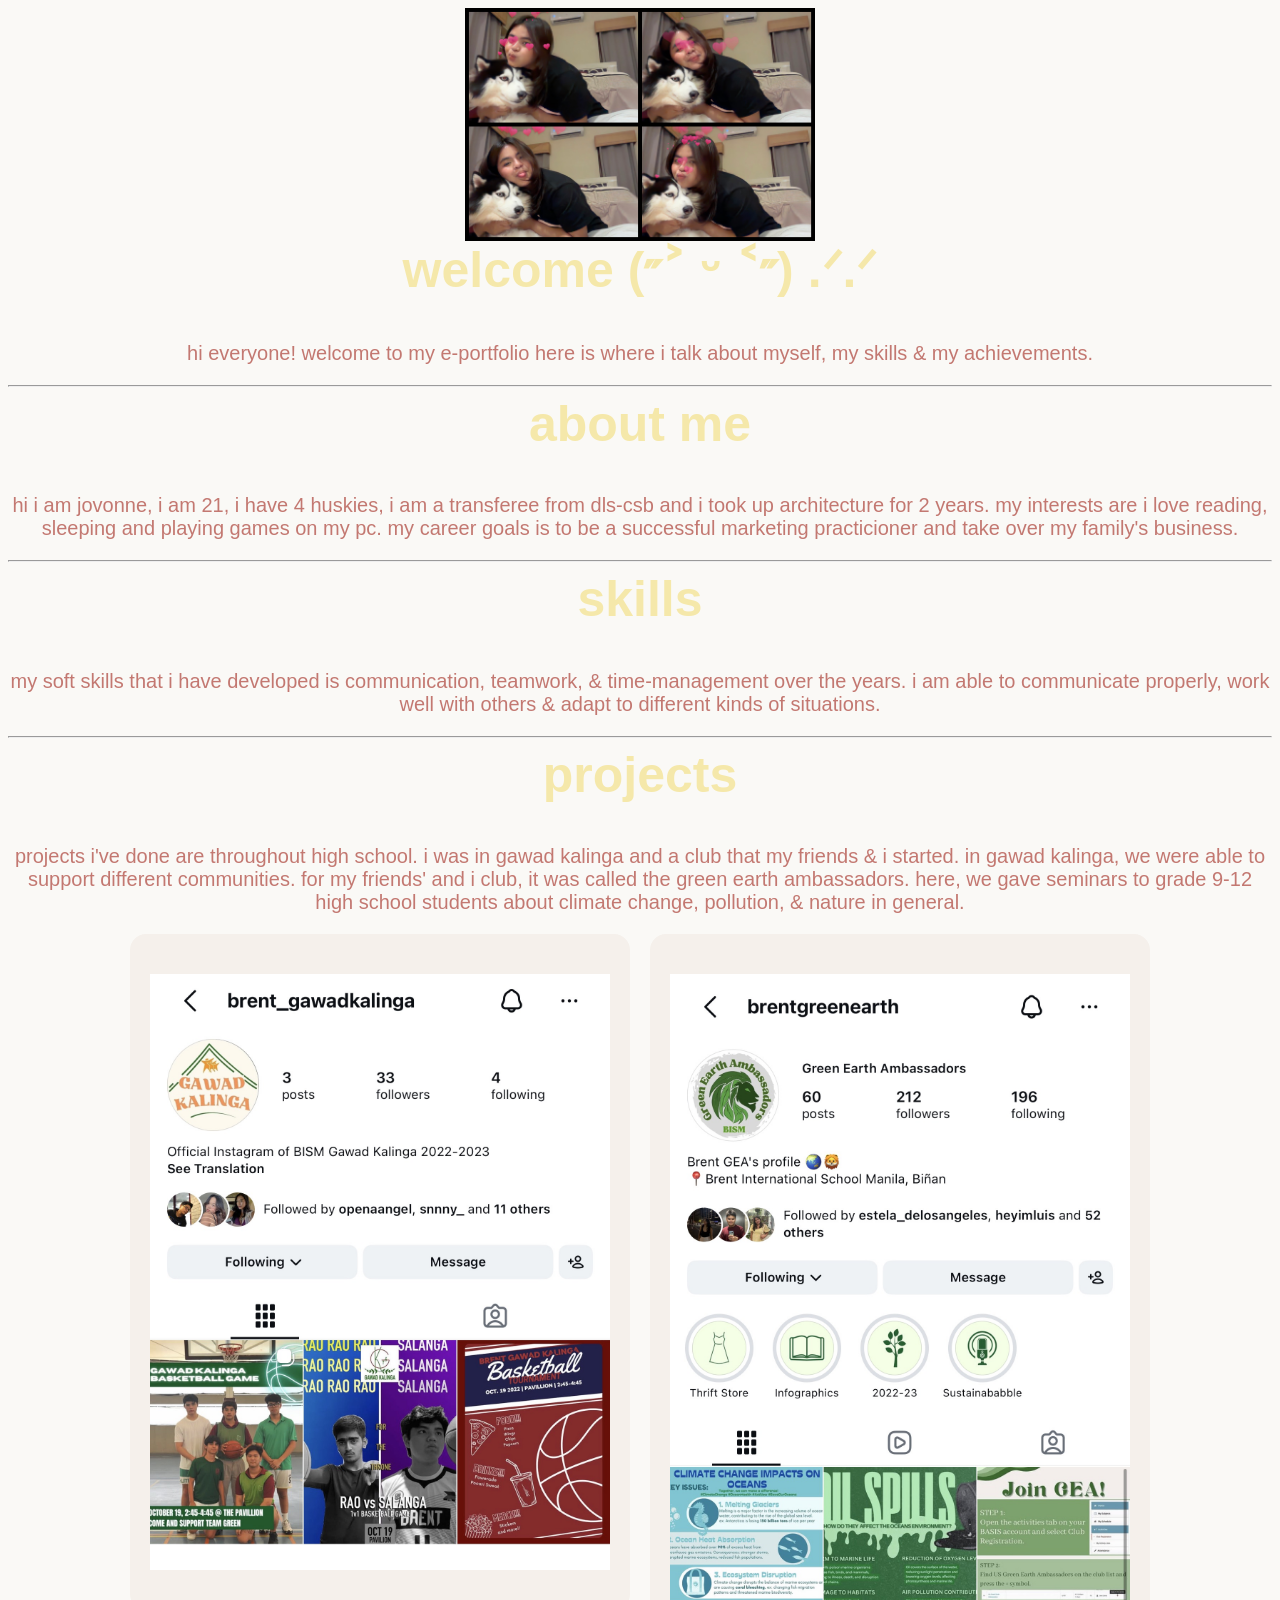
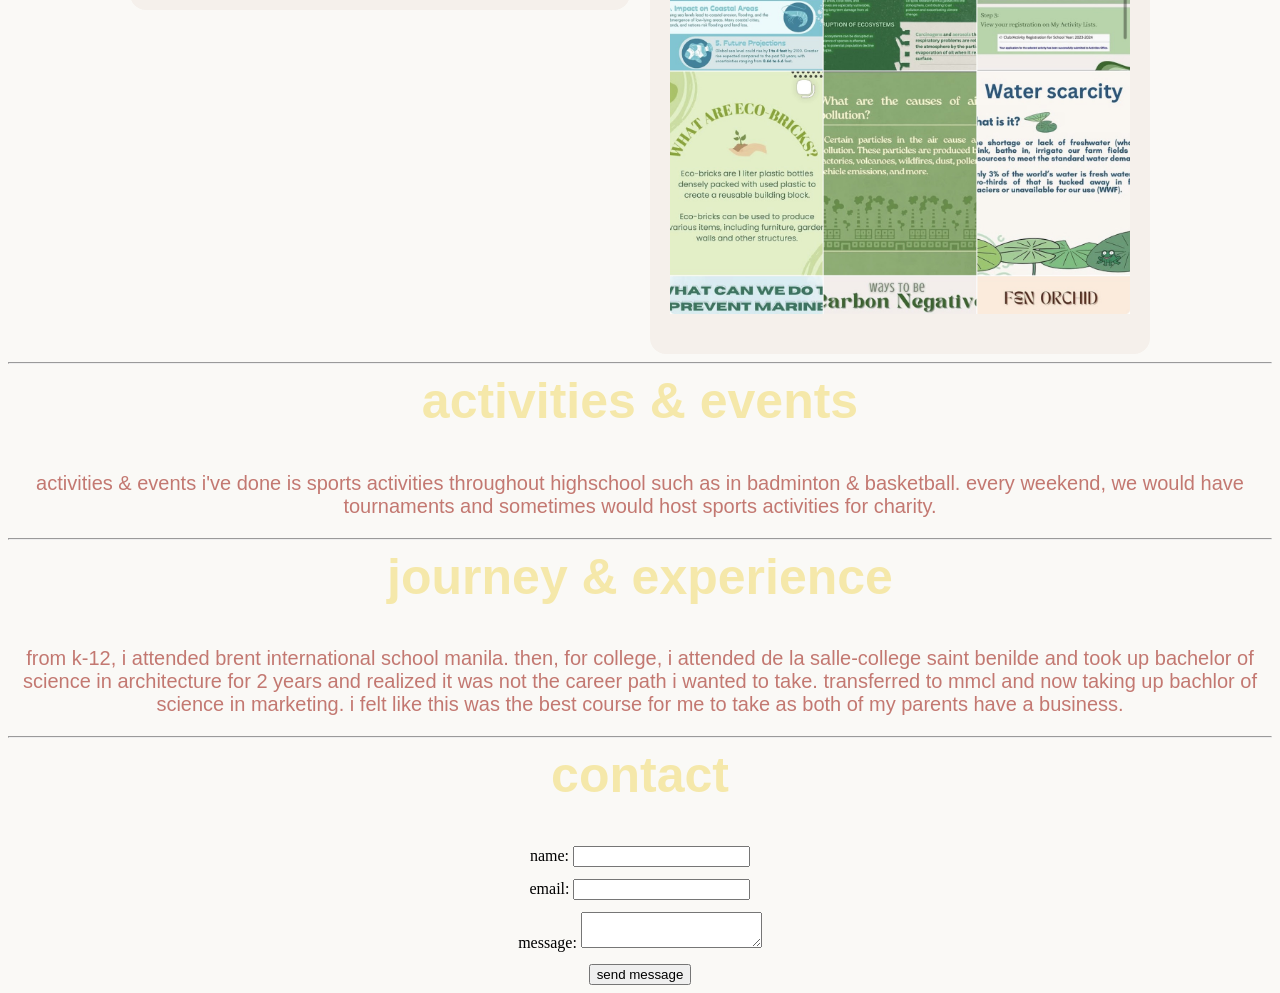
==== David, Jovonne - E-portfolio.html @ 7723e70d "Add files via upload" ====
<!DOCTYPE html>
<html>
<head>
<title>Jovonne David's Portfolio</title>
</head>

<body style="background-color:#FAF9F6;">

<body>

<img src="selfie with winter.jpg" alt="selfie with winter" style="display: block; margin: 0 auto; width: 350px; height: auto;">

<h2 style="text-align:center; font-family:sans-serif; color:#F5E8AA; font-size:50px; margin-top:0;">welcome (˶˃ ᵕ ˂˶) .ᐟ.ᐟ</h2>

<p style="text-align:center; font-family:sans-serif; color:#C37871; font-size:20px; margin-top:0;">hi everyone! welcome to my e-portfolio here is where i talk about myself, my skills & my achievements.</p>

<hr>

<h2 style="text-align:center; font-family:sans-serif; color:#F5E8AA; font-size:50px; margin-top:0;">about me</h2>

<p style="text-align:center; font-family:sans-serif; color:#C37871; font-size:20px; margin-top:0;">hi i am jovonne, i am 21, i have 4 huskies, i am a transferee from dls-csb and i took up architecture for 2 years. my interests are i love reading, sleeping and playing games on my pc. my career goals is to be a successful marketing practicioner and take over my family's business.</p>

<hr>

<h2 style="text-align:center; font-family:sans-serif; color:#F5E8AA; font-size:50px; margin-top:0;">skills</h2>

<p style="text-align:center; font-family:sans-serif; color:#C37871; font-size:20px; margin-top:0;">my soft skills that i have developed is communication, teamwork, & time-management over the years. i am able to communicate properly, work well with others & adapt to different kinds of situations.</p>


<hr>

<h2 style="text-align:center; font-family:sans-serif; color:#F5E8AA; font-size:50px; margin-top:0;">projects</h2>


<p style="text-align:center; font-family:sans-serif; color:#C37871; font-size:20px; margin-top:0;">projects i've done are
 throughout high school. i was in gawad kalinga and a club that my friends & i started. in gawad kalinga, we were able to support different communities. for my friends' and i club, it was called the green earth ambassadors. here, we  gave seminars to grade 9-12 high school students about climate change, pollution, & nature in general.</p> 
 
 
<div style="display: flex; gap: 20px; justify-content: center; font-family: sans-serif;">

 <div style="width: 500px;">
    <div style="background-color: #F5F0EB; border-radius: 16px; padding: 40px 20px; text-align: right;">
      <img src="brentgawadkalinga.png" alt="brentgawadkalinga" style="max-width: 100%; height: auto; display: block; margin: 0 auto;">
    </div>
    </div>

<div style="width: 500px;">
    <div style="background-color: #F5F0EB; border-radius: 16px; padding: 40px 20px; text-align: right;">
      <img src="brentgreenearth.png" alt="brentgreenearth" style="max-width: 100%; height: auto; display: block; margin: 0 auto;">
    </div>
   </div>
   
   </div>
   
  <hr>
  
  <h2 style="text-align:center; font-family:sans-serif; color:#F5E8AA; font-size:50px; margin-top:0;">activities & events</h2>


<p style="text-align:center; font-family:sans-serif; color:#C37871; font-size:20px; margin-top:0;">activities & events i've done is sports activities throughout highschool such as in badminton & basketball. every weekend, we would have tournaments and sometimes would host sports activities for charity. </p> 

<hr>

 <h2 style="text-align:center; font-family:sans-serif; color:#F5E8AA; font-size:50px; margin-top:0;">journey & experience</h2>
 
 <p style="text-align:center; font-family:sans-serif; color:#C37871; font-size:20px; margin-top:0;">from k-12, i attended brent international school manila. then, for college, i attended de la salle-college saint benilde and took up bachelor of science in architecture for 2 years and realized it was not the career path i wanted to take. transferred to mmcl and now taking up bachlor of science in marketing. i felt like this was the best course for me to take as both of my parents have a business.</p> 
 
 <hr>

<h2 style="text-align:center; font-family:sans-serif; color:#F5E8AA; font-size:50px; margin-top:0;">contact</h2>

<form action="#" method="POST" style="display: flex; flex-direction: column; align-items: center; gap: 12px; width: 100%;">
  <div>
    <label for="name">name:</label>
    <input type="text" id="name" name="name" required>
  </div>

  <div>
    <label for="email">email:</label>
    <input type="email" id="email" name="email" required>
  </div>

  <div>
    <label for="message">message:</label>
    <textarea id="message" name="message" rows="2" required></textarea>
  </div>

  <button type="submit">send message</button>
</form>
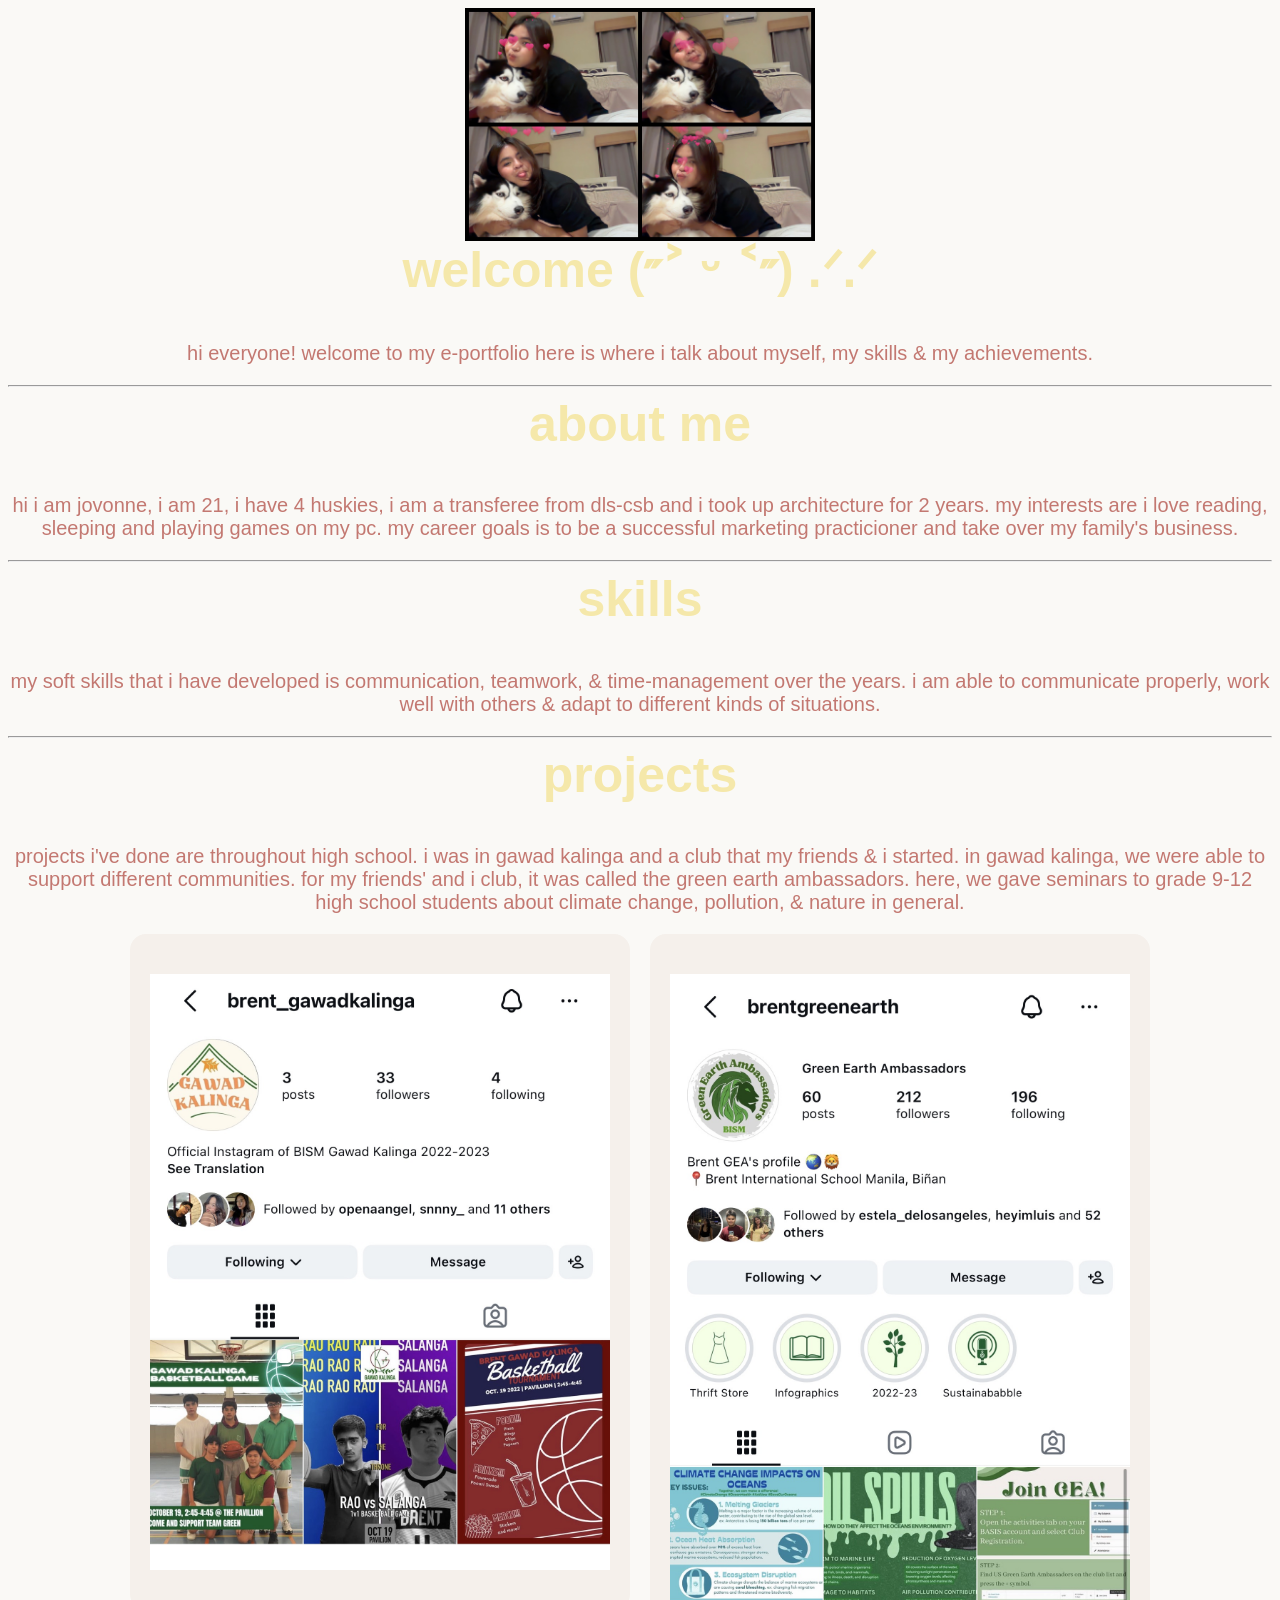
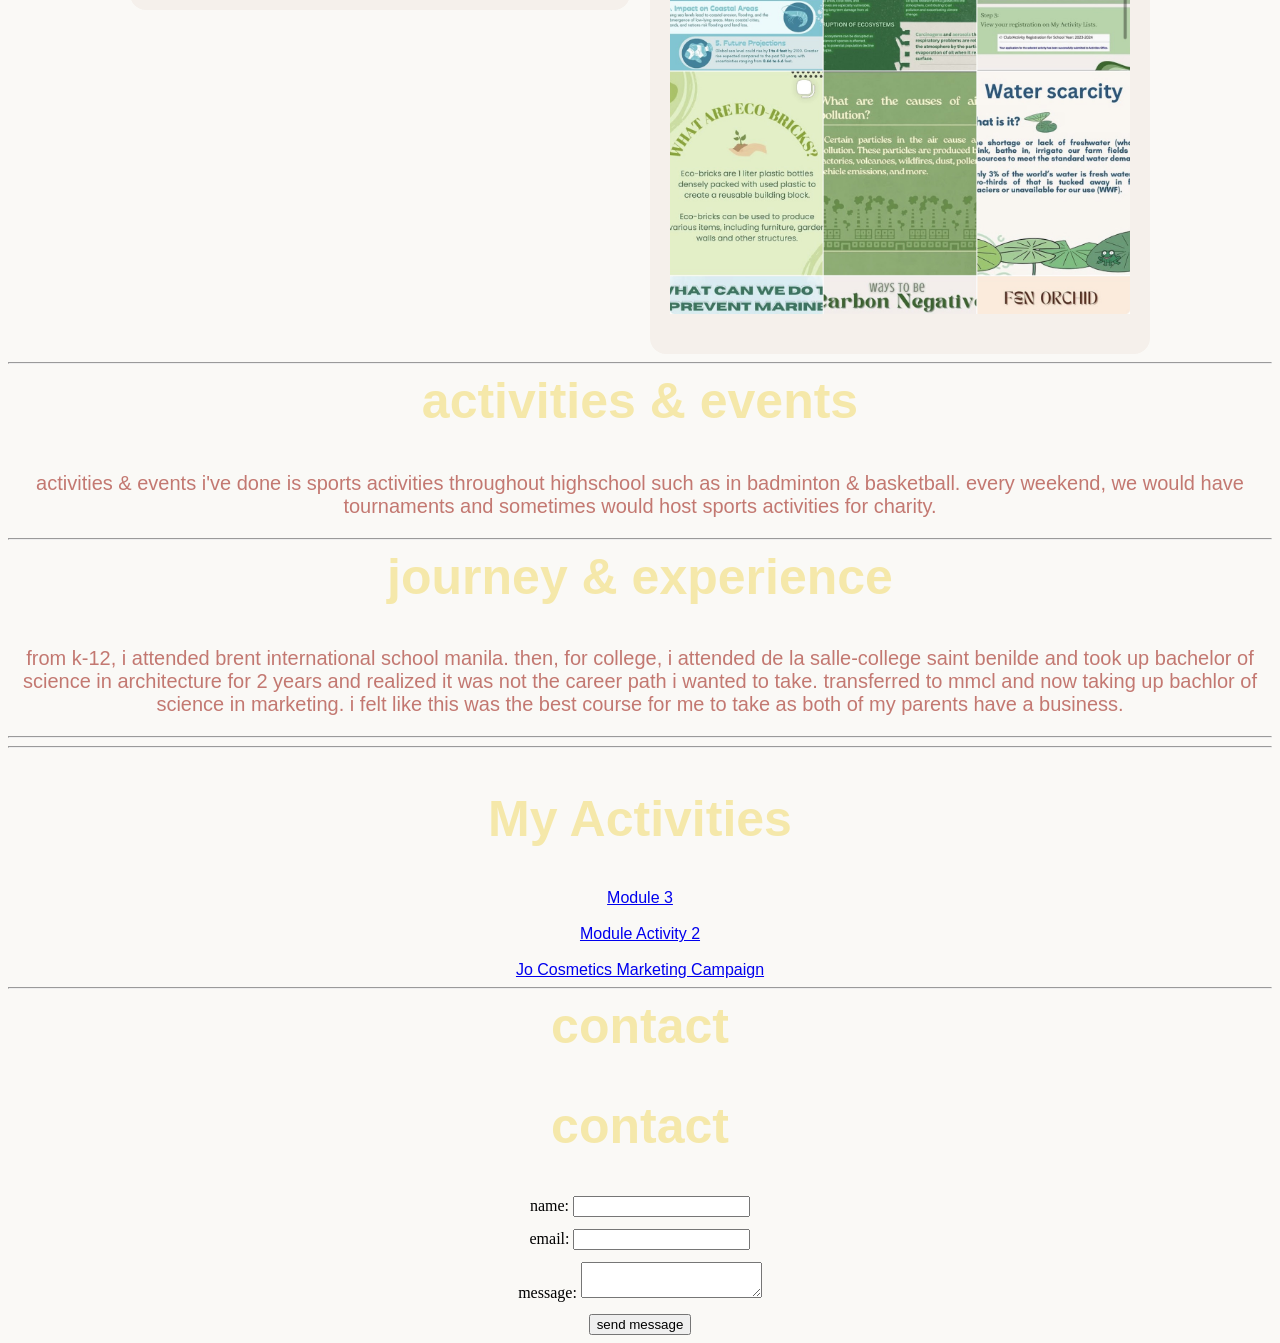
==== commit 62ca08fa: "Rename index.html to David, Jovonne - E-portfolio.html" ====
--- a/David, Jovonne - E-portfolio.html
+++ b/David, Jovonne - E-portfolio.html
@@ -5,8 +5,6 @@
 </head>
 
 <body style="background-color:#FAF9F6;">
-
-<body>
 
 <img src="selfie with winter.jpg" alt="selfie with winter" style="display: block; margin: 0 auto; width: 350px; height: auto;">
 
@@ -67,7 +65,39 @@
  
  <hr>
 
+<hr>
+
+<h2 style="text-align:center; font-family:sans-serif; color:#F5E8AA; font-size:50px;">
+My Activities
+</h2>
+
+<div style="text-align:center; font-family:sans-serif;">
+
+<a href="David, Jovonne - Module 3.html">
+Module 3
+</a>
+
+<br><br>
+
+<a href="David, Jovonne - Module Activity 2.html">
+Module Activity 2
+</a>
+
+<br><br>
+
+<a href="Jo Cosmetics Marketing Campaign.html">
+Jo Cosmetics Marketing Campaign
+</a>
+
+</div>
+
+<hr>
+
 <h2 style="text-align:center; font-family:sans-serif; color:#F5E8AA; font-size:50px; margin-top:0;">contact</h2>
+ 
+
+<h2 style="text-align:center; font-family:sans-serif; color:#F5E8AA; font-size:50px; margin-top:0;">contact</h2>
+
 
 <form action="#" method="POST" style="display: flex; flex-direction: column; align-items: center; gap: 12px; width: 100%;">
   <div>
@@ -86,4 +116,7 @@
   </div>
 
   <button type="submit">send message</button>
-</form>+</form>
+
+</body>
+</html>
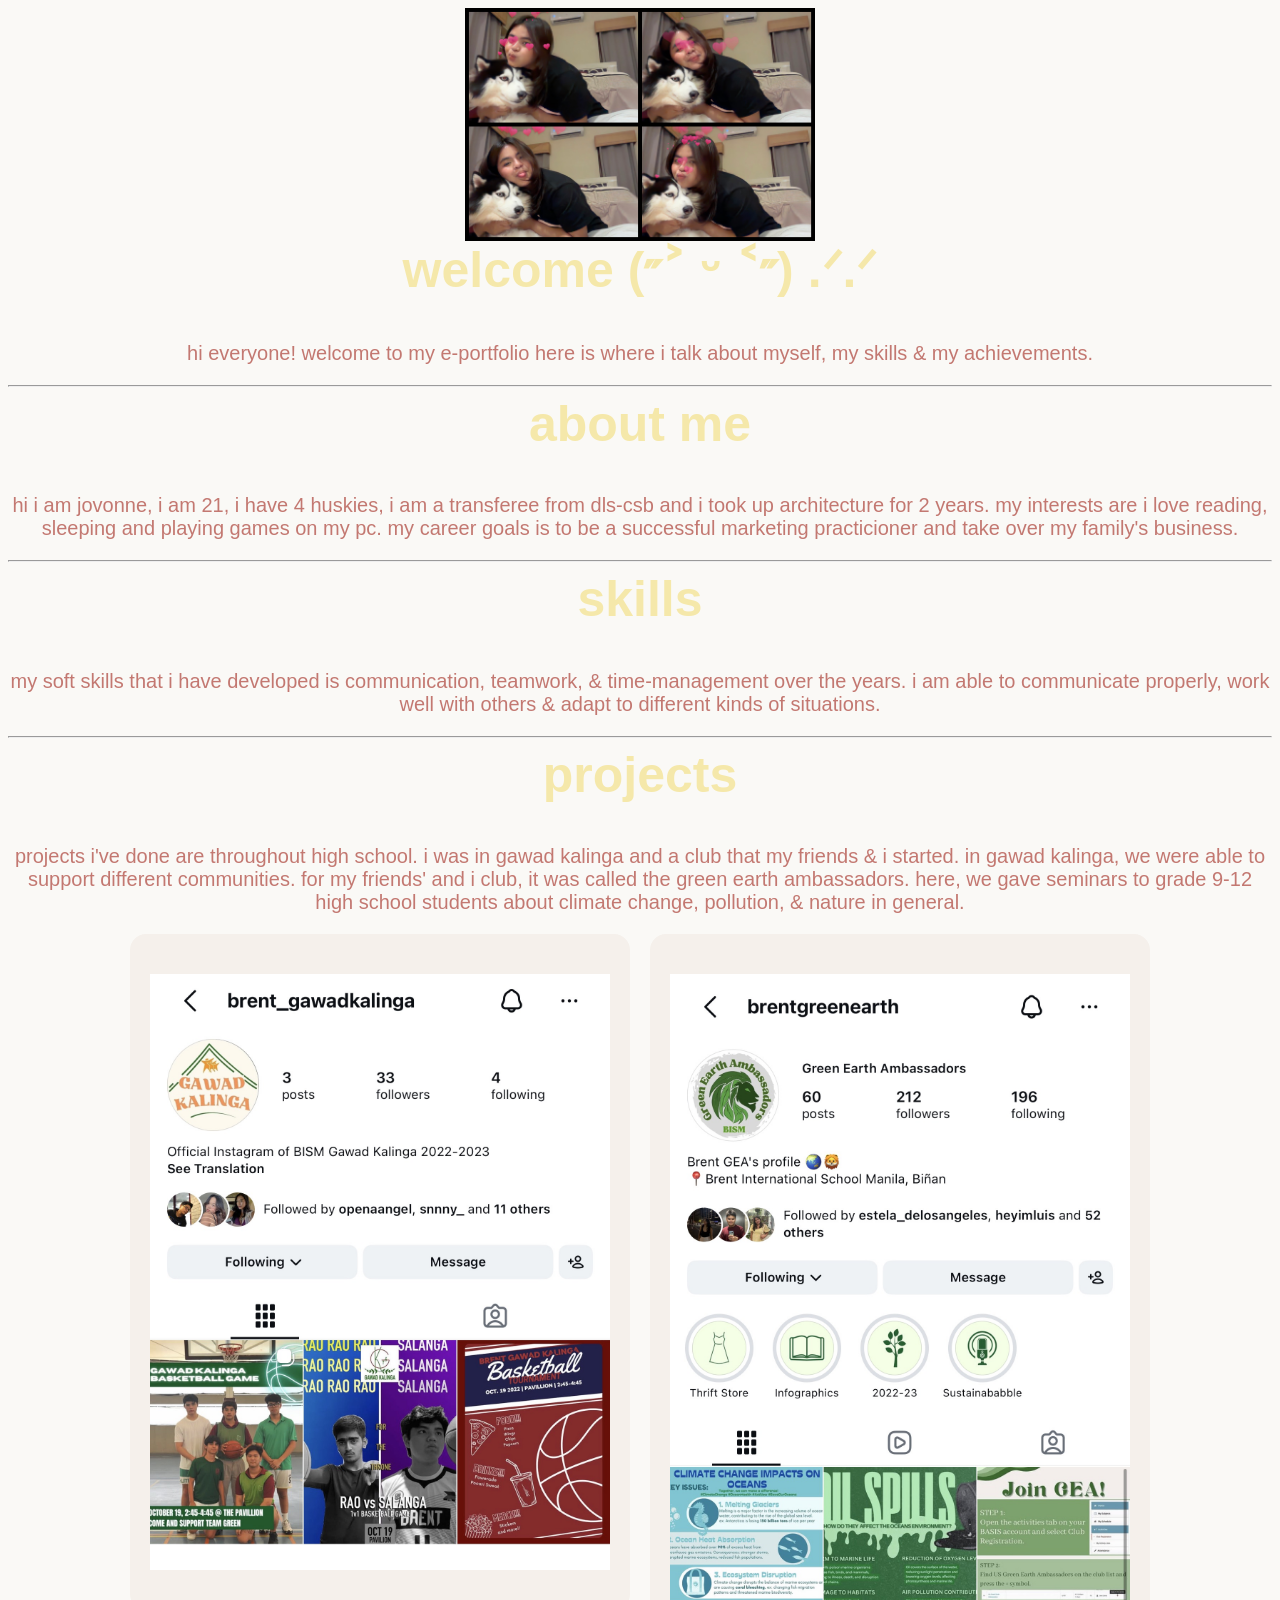
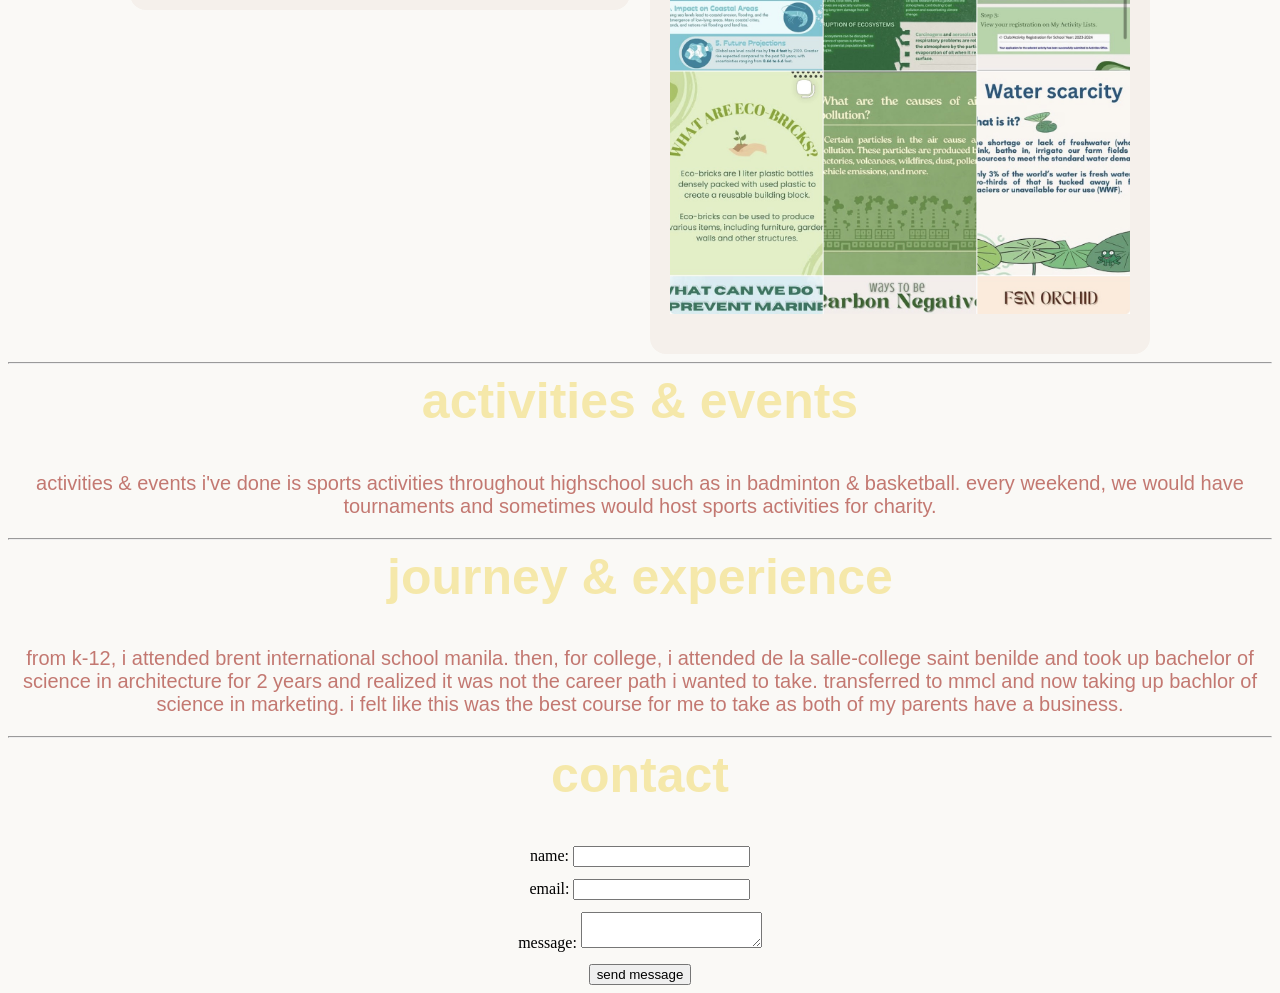
==== commit 3e4d0058: "Update David, Jovonne - E-portfolio.html" ====
--- a/David, Jovonne - E-portfolio.html
+++ b/David, Jovonne - E-portfolio.html
@@ -65,37 +65,6 @@
  
  <hr>
 
-<hr>
-
-<h2 style="text-align:center; font-family:sans-serif; color:#F5E8AA; font-size:50px;">
-My Activities
-</h2>
-
-<div style="text-align:center; font-family:sans-serif;">
-
-<a href="David, Jovonne - Module 3.html">
-Module 3
-</a>
-
-<br><br>
-
-<a href="David, Jovonne - Module Activity 2.html">
-Module Activity 2
-</a>
-
-<br><br>
-
-<a href="Jo Cosmetics Marketing Campaign.html">
-Jo Cosmetics Marketing Campaign
-</a>
-
-</div>
-
-<hr>
-
-<h2 style="text-align:center; font-family:sans-serif; color:#F5E8AA; font-size:50px; margin-top:0;">contact</h2>
- 
-
 <h2 style="text-align:center; font-family:sans-serif; color:#F5E8AA; font-size:50px; margin-top:0;">contact</h2>
 
 
